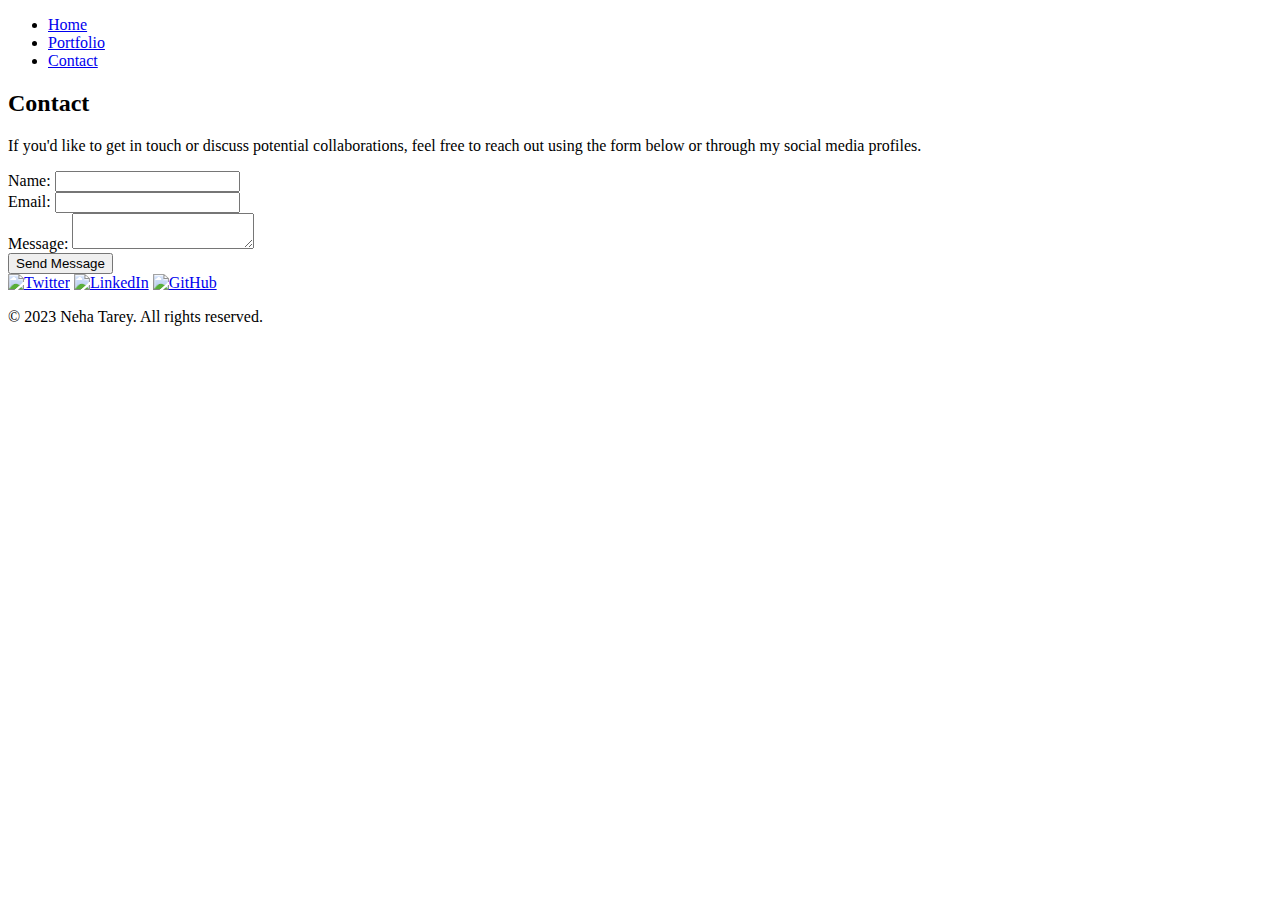
==== contact.html @ 025e2dbe "first commit" ====
<!DOCTYPE html>
<html>
<head>
  <title>Neha Tarey - Contact</title>
  <link rel="stylesheet" type="text/css" href="styles.css">
</head>
<body>
  <header>
    <nav>
      <ul>
        <li><a href="index.html">Home</a></li>
        <li><a href="portfolio.html">Portfolio</a></li>
        <li><a href="contact.html">Contact</a></li>
      </ul>
    </nav>
  </header>

  <section id="contact">
    <div class="container">
      <h2>Contact</h2>
      <p>If you'd like to get in touch or discuss potential collaborations, feel free to reach out using the form below or through my social media profiles.</p>
      <form id="contact-form">
        <div class="form-group">
          <label for="name">Name:</label>
          <input type="text" id="name" name="name" required>
        </div>
        <div class="form-group">
          <label for="email">Email:</label>
          <input type="email" id="email" name="email" required>
        </div>
        <div class="form-group">
          <label for="message">Message:</label>
          <textarea id="message" name="message" required></textarea>
        </div>
        <button type="submit">Send Message</button>
      </form>
      <div class="social-links">
        <a href="https://twitter.com/TareyNeha" target="_blank" rel="noopener noreferrer"><img src="./twitter.png" alt="Twitter" style="width: 20px; height: 20px;"></a>
        <a href="https://www.linkedin.com/in/nehatarey/" target="_blank" rel="noopener noreferrer"><img src="./linkedin.png" alt="LinkedIn" style="width: 20px; height: 20px;"></a>
        <a href="https://github.com/nehatarey" target="_blank" rel="noopener noreferrer"><img src="./GitHub-Mark.png" alt="GitHub" style="width: 20px; height: 20px;"></a>
      </div>
    </div>
  </section>

  <footer>
    <p>&copy; 2023 Neha Tarey. All rights reserved.</p>
  </footer>
</body>
</html>
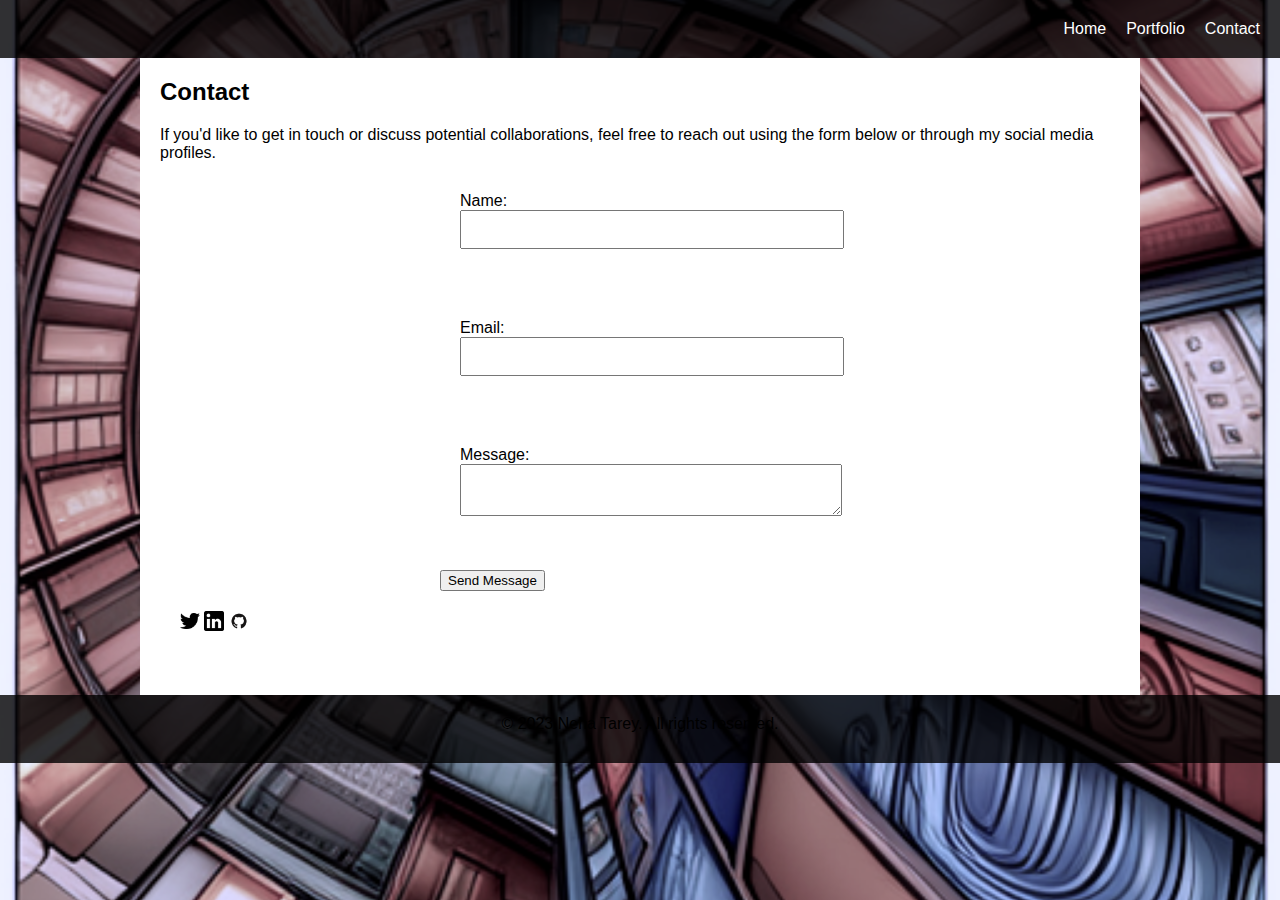
==== commit ea321894: "css updates" ====
--- a/contact.html
+++ b/contact.html
@@ -2,7 +2,7 @@
 <html>
 <head>
   <title>Neha Tarey - Contact</title>
-  <link rel="stylesheet" type="text/css" href="styles.css">
+  <link rel="stylesheet" type="text/css" href="./src/styles.css">
 </head>
 <body>
   <header>
@@ -35,9 +35,9 @@
         <button type="submit">Send Message</button>
       </form>
       <div class="social-links">
-        <a href="https://twitter.com/TareyNeha" target="_blank" rel="noopener noreferrer"><img src="./twitter.png" alt="Twitter" style="width: 20px; height: 20px;"></a>
-        <a href="https://www.linkedin.com/in/nehatarey/" target="_blank" rel="noopener noreferrer"><img src="./linkedin.png" alt="LinkedIn" style="width: 20px; height: 20px;"></a>
-        <a href="https://github.com/nehatarey" target="_blank" rel="noopener noreferrer"><img src="./GitHub-Mark.png" alt="GitHub" style="width: 20px; height: 20px;"></a>
+        <a href="https://twitter.com/TareyNeha" target="_blank" rel="noopener noreferrer"><img src="./img/twitter.png" alt="Twitter" style="width: 20px; height: 20px;"></a>
+        <a href="https://www.linkedin.com/in/nehatarey/" target="_blank" rel="noopener noreferrer"><img src="./img/linkedin.png" alt="LinkedIn" style="width: 20px; height: 20px;"></a>
+        <a href="https://github.com/nehatarey" target="_blank" rel="noopener noreferrer"><img src="./img/GitHub-Mark.png" alt="GitHub" style="width: 20px; height: 20px;"></a>
       </div>
     </div>
   </section>
--- a/src/styles.css
+++ b/src/styles.css
@@ -0,0 +1,153 @@
+/* Reset default margin and padding */
+body, h1, h2, h3, h4, h5, h6, p, ul, li {
+    margin: 0;
+    padding: 0;
+  }
+  
+  /* Set background image */
+  body {
+    background-image: url("../img/background.png");
+    background-size: cover;
+    background-repeat: no-repeat;
+    background-position: center center;
+    /*color: #fff;*/
+    font-family: Arial, sans-serif;
+  }
+  
+  /* Global styles */
+  .container {
+    max-width: 960px;
+    margin: 0 auto;
+    padding: 20px;
+  }
+  
+  header {
+    background-color: rgba(0, 0, 0, 0.8);
+    padding: 20px;
+  }
+  
+  nav ul {
+    list-style-type: none;
+    display: flex;
+    justify-content: flex-end;
+  }
+  
+  nav ul li {
+    margin-left: 20px;
+  }
+  
+  nav ul li a {
+    color: #fff;
+    text-decoration: none;
+  }
+  
+  div {
+    background-color: #fff;
+    padding: 20px;
+    margin-bottom: 20px;
+  }
+  
+  h1, h2, h3, h4, h5, h6 {
+    margin-bottom: 20px;
+  }
+  
+  p {
+    margin-bottom: 10px;
+  }
+  
+  footer {
+    background-color: rgba(0, 0, 0, 0.8);
+    padding: 20px;
+    text-align: center;
+  }
+  
+  /* Home page specific styles */
+  #home h1 {
+    font-size: 36px;
+    font-weight: bold;
+  }
+  
+  #home p {
+    font-size: 18px;
+    line-height: 1.5;
+  }
+  
+  .cta-button {
+    display: inline-block;
+    padding: 10px 20px;
+    background-color: #000;
+    color: #fff;
+    text-decoration: none;
+    font-weight: bold;
+    border-radius: 4px;
+    transition: background-color 0.3s ease;
+  }
+  
+  .cta-button:hover {
+    background-color: #333;
+  }
+  
+  /* Portfolio page specific styles */
+  #portfolio h2 {
+    font-size: 24px;
+    margin-bottom: 30px;
+  }
+  
+  .portfolio-card {
+    background-color: rgba(221, 219, 230, 0.8);
+    padding: 20px;
+    margin-bottom: 20px;
+  }
+  
+  .project-title {
+    font-size: 18px;
+    font-weight: bold;
+    text-decoration: underline;
+    margin-bottom: 10px;
+  }
+  
+  .project-link {
+    display: inline-block;
+    background-color: #fff;
+    color: #000;
+    text-decoration: none;
+    padding: 8px 16px;
+    border-radius: 4px;
+    transition: background-color 0.3s ease;
+  }
+  
+  .project-link:hover {
+    background-color: #f1f1f1;
+  }
+  
+  /* Contact page specific styles */
+  form {
+    max-width: 400px;
+    margin: 0 auto;
+  }
+  
+  input,
+  textarea {
+    width: 100%;
+    padding: 10px;
+    margin-bottom: 10px;
+  }
+  
+  textarea {
+    resize: vertical;
+  }
+  
+  input[type="submit"] {
+    background-color: #000;
+    color: #fff;
+    padding: 10px 20px;
+    border-radius: 4px;
+    border: none;
+    cursor: pointer;
+    transition: background-color 0.3s ease;
+  }
+  
+  input[type="submit"]:hover {
+    background-color: #333;
+  }
+  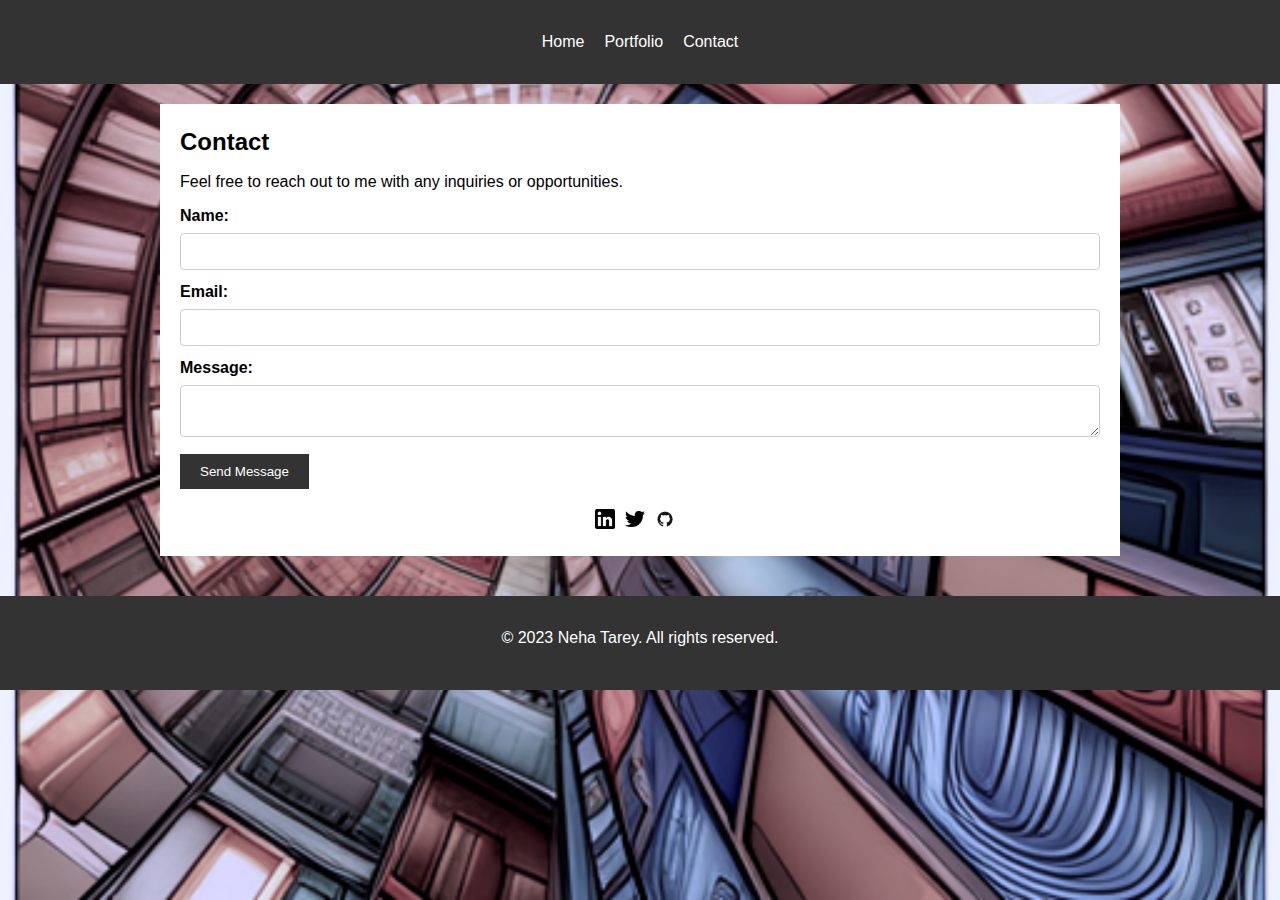
==== commit 7070118b: "css updates" ====
--- a/contact.html
+++ b/contact.html
@@ -1,49 +1,64 @@
 <!DOCTYPE html>
-<html>
+<html lang="en">
+
 <head>
-  <title>Neha Tarey - Contact</title>
+  <meta charset="UTF-8">
+  <meta name="viewport" content="width=device-width, initial-scale=1.0">
+  <title>Contact - Neha Tarey</title>
   <link rel="stylesheet" type="text/css" href="./src/styles.css">
 </head>
+
 <body>
   <header>
-    <nav>
-      <ul>
-        <li><a href="index.html">Home</a></li>
-        <li><a href="portfolio.html">Portfolio</a></li>
-        <li><a href="contact.html">Contact</a></li>
-      </ul>
-    </nav>
+    <div class="container">
+      <nav>
+        <ul>
+          <li><a href="index.html">Home</a></li>
+          <li><a href="portfolio.html">Portfolio</a></li>
+          <li><a href="contact.html">Contact</a></li>
+        </ul>
+      </nav>
+    </div>
   </header>
 
-  <section id="contact">
-    <div class="container">
+  <div class="container">
+    <section id="contact">
       <h2>Contact</h2>
-      <p>If you'd like to get in touch or discuss potential collaborations, feel free to reach out using the form below or through my social media profiles.</p>
-      <form id="contact-form">
-        <div class="form-group">
+      <p>Feel free to reach out to me with any inquiries or opportunities.</p>
+      <form action="mailto:neha.dataengg@gmail.com" method="POST" enctype="text/plain">
+        <div>
           <label for="name">Name:</label>
           <input type="text" id="name" name="name" required>
         </div>
-        <div class="form-group">
+        <div>
           <label for="email">Email:</label>
           <input type="email" id="email" name="email" required>
         </div>
-        <div class="form-group">
+        <div>
           <label for="message">Message:</label>
           <textarea id="message" name="message" required></textarea>
         </div>
-        <button type="submit">Send Message</button>
+        <input type="submit" value="Send Message">
       </form>
       <div class="social-links">
-        <a href="https://twitter.com/TareyNeha" target="_blank" rel="noopener noreferrer"><img src="./img/twitter.png" alt="Twitter" style="width: 20px; height: 20px;"></a>
-        <a href="https://www.linkedin.com/in/nehatarey/" target="_blank" rel="noopener noreferrer"><img src="./img/linkedin.png" alt="LinkedIn" style="width: 20px; height: 20px;"></a>
-        <a href="https://github.com/nehatarey" target="_blank" rel="noopener noreferrer"><img src="./img/GitHub-Mark.png" alt="GitHub" style="width: 20px; height: 20px;"></a>
+        <a href="https://www.linkedin.com/in/nehatarey" target="_blank" rel="noopener noreferrer">
+          <img src="./img/linkedin.png" alt="LinkedIn" style="width: 20px; height: 20px;">
+        </a>
+        <a href="https://www.twitter.com/TareyNeha" target="_blank" rel="noopener noreferrer">
+          <img src="./img/twitter.png" alt="Twitter" style="width: 20px; height: 20px;">
+        </a>
+        <a href="https://github.com/nehatarey" target="_blank" rel="noopener noreferrer">
+          <img src="./img/GitHub-Mark.png" alt="GitHub" style="width: 20px; height: 20px;">
+        </a>
       </div>
-    </div>
-  </section>
+    </section>
+  </div>
 
   <footer>
-    <p>&copy; 2023 Neha Tarey. All rights reserved.</p>
+    <div class="container">
+      <p>&copy; 2023 Neha Tarey. All rights reserved.</p>
+    </div>
   </footer>
 </body>
+
 </html>
--- a/src/styles.css
+++ b/src/styles.css
@@ -1,11 +1,25 @@
-/* Reset default margin and padding */
-body, h1, h2, h3, h4, h5, h6, p, ul, li {
-    margin: 0;
-    padding: 0;
-  }
-  
-  /* Set background image */
-  body {
+/* Reset default browser styles */
+html,
+body,
+h1,
+h2,
+h3,
+h4,
+h5,
+h6,
+p,
+ul,
+li,
+form,
+input,
+textarea,
+button {
+  margin: 0;
+  padding: 0;
+  box-sizing: border-box;
+}
+/* Set background image */
+body {
     background-image: url("../img/background.png");
     background-size: cover;
     background-repeat: no-repeat;
@@ -14,81 +28,107 @@
     font-family: Arial, sans-serif;
   }
   
-  /* Global styles */
-  .container {
-    max-width: 960px;
-    margin: 0 auto;
-    padding: 20px;
-  }
-  
-  header {
-    background-color: rgba(0, 0, 0, 0.8);
-    padding: 20px;
-  }
-  
-  nav ul {
-    list-style-type: none;
-    display: flex;
-    justify-content: flex-end;
-  }
-  
-  nav ul li {
-    margin-left: 20px;
-  }
-  
-  nav ul li a {
-    color: #fff;
-    text-decoration: none;
-  }
-  
-  div {
-    background-color: #fff;
-    padding: 20px;
-    margin-bottom: 20px;
-  }
-  
-  h1, h2, h3, h4, h5, h6 {
-    margin-bottom: 20px;
-  }
-  
-  p {
-    margin-bottom: 10px;
-  }
-  
-  footer {
-    background-color: rgba(0, 0, 0, 0.8);
-    padding: 20px;
-    text-align: center;
-  }
-  
-  /* Home page specific styles */
-  #home h1 {
-    font-size: 36px;
-    font-weight: bold;
-  }
-  
-  #home p {
-    font-size: 18px;
-    line-height: 1.5;
-  }
-  
-  .cta-button {
-    display: inline-block;
-    padding: 10px 20px;
-    background-color: #000;
-    color: #fff;
-    text-decoration: none;
-    font-weight: bold;
-    border-radius: 4px;
-    transition: background-color 0.3s ease;
-  }
-  
-  .cta-button:hover {
-    background-color: #333;
-  }
-  
-  /* Portfolio page specific styles */
-  #portfolio h2 {
+/* Global styles */
+body {
+  font-family: Arial, sans-serif;
+  line-height: 1.5;
+}
+
+.container {
+  max-width: 960px;
+  margin: 0 auto;
+  padding: 20px;
+}
+
+header {
+  background-color: #333;
+  color: #fff;
+  padding: 10px 0;
+}
+
+header nav ul {
+  list-style: none;
+  display: flex;
+  justify-content: center;
+}
+
+header nav ul li {
+  margin: 0 10px;
+}
+
+header nav ul li a {
+  color: #fff;
+  text-decoration: none;
+}
+
+h1 {
+  font-size: 32px;
+  margin-bottom: 20px;
+  text-align: center;
+}
+
+h2 {
+  font-size: 24px;
+  margin-bottom: 10px;
+}
+
+p {
+  margin-bottom: 10px;
+}
+
+section {
+  background-color: #fff;
+  padding: 20px;
+  margin-bottom: 20px;
+}
+
+form div {
+  margin-bottom: 10px;
+}
+
+label {
+  display: block;
+  font-weight: bold;
+  margin-bottom: 5px;
+}
+
+input[type="text"],
+input[type="email"],
+textarea {
+  width: 100%;
+  padding: 10px;
+  border: 1px solid #ccc;
+  border-radius: 4px;
+  resize: vertical;
+}
+
+input[type="submit"] {
+  background-color: #333;
+  color: #fff;
+  padding: 10px 20px;
+  border: none;
+  cursor: pointer;
+}
+
+.social-links {
+  display: flex;
+  justify-content: center;
+  margin-top: 20px;
+}
+
+.social-links a {
+  display: inline-block;
+  margin-right: 10px;
+}
+
+footer {
+  background-color: #333;
+  color: #fff;
+  text-align: center;
+  padding: 10px 0;
+}
+/* Portfolio page specific styles */
+#portfolio h2 {
     font-size: 24px;
     margin-bottom: 30px;
   }
@@ -119,35 +159,28 @@
   .project-link:hover {
     background-color: #f1f1f1;
   }
-  
-  /* Contact page specific styles */
-  form {
-    max-width: 400px;
-    margin: 0 auto;
+/* Home page specific styles */
+#home h1 {
+    font-size: 36px;
+    font-weight: bold;
   }
   
-  input,
-  textarea {
-    width: 100%;
-    padding: 10px;
-    margin-bottom: 10px;
+  #home p {
+    font-size: 18px;
+    line-height: 1.5;
   }
   
-  textarea {
-    resize: vertical;
-  }
-  
-  input[type="submit"] {
+  .cta-button {
+    display: inline-block;
+    padding: 10px 20px;
     background-color: #000;
     color: #fff;
-    padding: 10px 20px;
+    text-decoration: none;
+    font-weight: bold;
     border-radius: 4px;
-    border: none;
-    cursor: pointer;
     transition: background-color 0.3s ease;
   }
   
-  input[type="submit"]:hover {
+  .cta-button:hover {
     background-color: #333;
-  }
-  +  }  